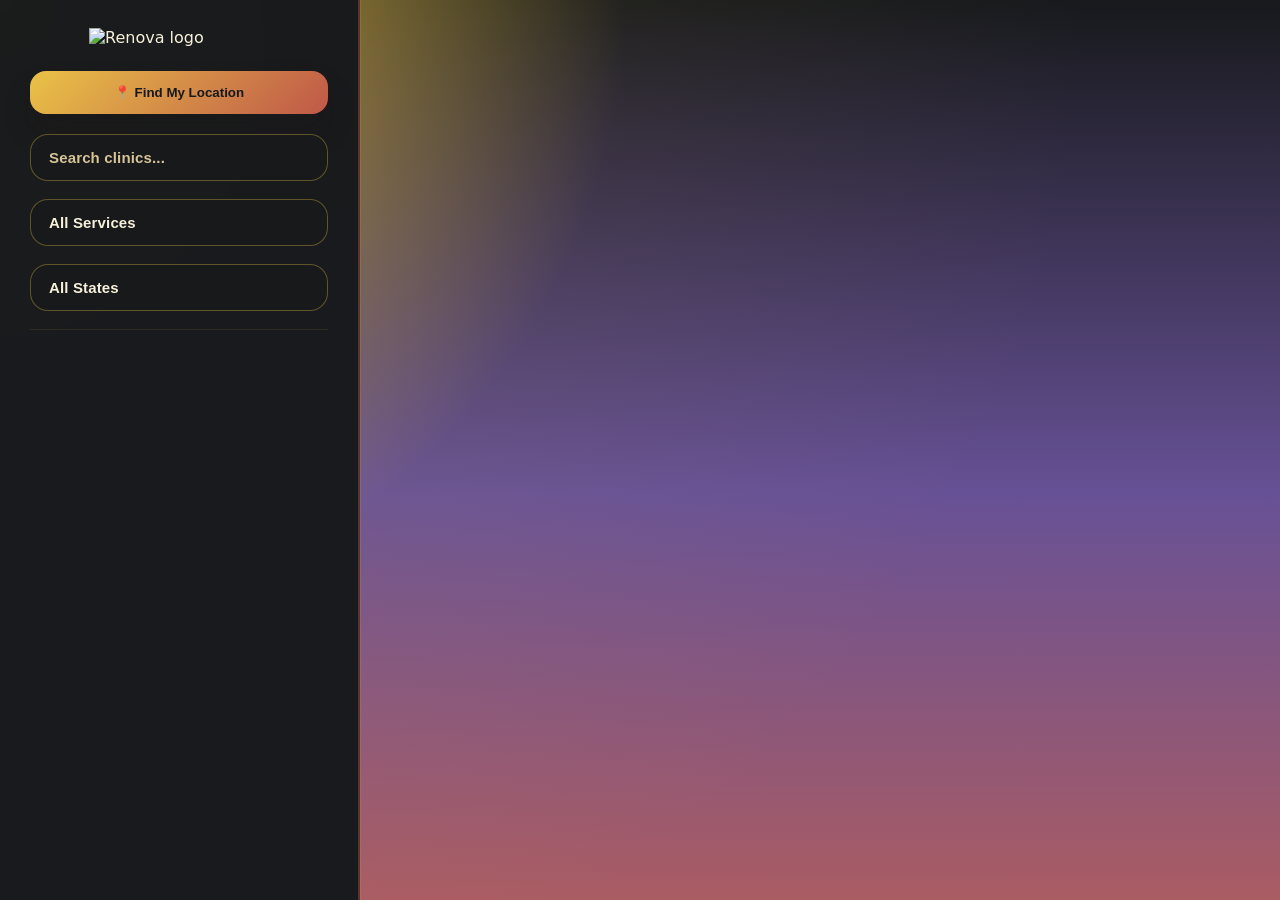
==== index.html @ e1e824bf "Add files via upload" ====
<!DOCTYPE html>
<html lang="en">

<head>
    <meta charset="UTF-8">
    <meta name="viewport" content="width=device-width, initial-scale=1.0">

    <title>Renova</title>

    <link href="https://api.mapbox.com/mapbox-gl-js/v3.15.0/mapbox-gl.css" rel="stylesheet">

    <link rel="stylesheet" href="style.css">
</head>

<body>
    <div id="app">
     
         <aside id="sidebar">
             
            <div class="brand">
                <img id="brand-logo" src="images/logo.svg" alt="Renova logo">
            </div>

            <button id="locate-btn">📍 Find My Location</button>

            <div id="nearest-clinic" style="display:none;">
                <h3 id="nearest-title">📍 Nearest Clinic</h3>
                <div id="nearest-name"></div>
                <div id="nearest-distance"></div>
                <div id="route-summary" style="display:none;">
                    <div id="route-times"></div>
                </div>
            </div>

            <input id="search"
                  type="text"
                  placeholder="Search clinics...">
            <select id="service-filter">
                <option value="">All Services</option>
                <option value="Haemodialysis">Haemodialysis</option>
                <option value="Peritoneal Dialysis">Peritoneal Dialysis</option>
                <option value="Home Dialysis">Home Dialysis</option>
            </select>
            <select id="state-filter">
                <option value="">All States</option>
                <option value="VIC">Victoria</option>
                <option value="NSW">New South Wales</option>
                <option value="QLD">Queensland</option>
                <option value="SA">South Australia</option>
                <option value="WA">Western Australia</option>
                <option value="TAS">Tasmania</option>
                <option value="NT">Northern Territory</option>
                <option value="ACT">Australian Capital Territory</option>
            </select>
            <div id="clinic-list"></div>

        </aside>

         <div id="map"></div>
    </div>

    <script src="https://api.mapbox.com/mapbox-gl-js/v3.15.0/mapbox-gl.js"></script>
    <script src="script.js"></script>
</body>
</html>
---- style.css ----
*, *::before, *::after {
    box-sizing: border-box;
}

html,
body {
    margin: 0;
    height: 100%;
    overflow: hidden;
}

body {
    font-family: Inter, system-ui, -apple-system, BlinkMacSystemFont, "Segoe UI", sans-serif;
    background: radial-gradient(circle at top left, #eac247 0%, rgba(234,194,71,0.05) 40%, transparent 70%),
                linear-gradient(180deg, #17191c 0%, #675196 55%, #aa5c63 100%);
    color: #f7f0da;
    text-rendering: optimizeLegibility;
}

#app {
    display: flex;
    min-height: 100vh;
    height: 100vh;
    overflow: hidden;
}

#sidebar {
    width: 360px;
    min-height: 100vh;
    padding: 28px 30px 30px;
    box-sizing: border-box;
    background: rgba(23, 25, 28, 0.98);
    border-right: 2px solid rgba(190, 88, 72, 0.4);
    box-shadow: 0 0 0 1px rgba(234, 194, 71, 0.12);
    position: relative;
    overflow: hidden;
}

.brand {
    display: flex;
    justify-content: center;
    margin-bottom: 24px;
}

#brand-logo {
    width: 180px;
    height: auto;
    display: block;
}

#map {
    flex: 1;
    min-height: 100vh;
    height: 100vh;
    overflow: hidden;
    padding-bottom: 6px;
}

.mapboxgl-map {
    min-height: 100%;
    height: 100%;
}

h1 {
    margin: 0 0 24px;
    font-size: clamp(2.5rem, 2.3vw, 3.4rem);
    letter-spacing: -0.04em;
    color: #eac247;
    text-shadow: 0 6px 12px rgba(0, 0, 0, 0.25);
}

#search,
#service-filter,
#state-filter {
    width: 100%;
    padding: 14px 18px;
    margin-bottom: 18px;
    border-radius: 18px;
    border: 1px solid rgba(234, 194, 71, 0.35);
    background: rgba(23, 25, 28, 0.96);
    color: #f7f0da;
    font-size: 15px;
    font-family: "Inter", sans-serif;
    font-weight: 600;
    letter-spacing: 0.01em;
    appearance: none;
    -webkit-appearance: none;
    -moz-appearance: none;
    background-image: none;
}

#search,
#service-filter,
#state-filter {
    background-image: none !important;
}

select::-ms-expand {
    display: none;
}

#service-filter,
#state-filter {
    padding-right: 18px;
    appearance: none;
    -webkit-appearance: none;
    -moz-appearance: none;
    background-image: none !important;
    background-position: right 18px center;
    background-repeat: no-repeat;
    background-color: rgba(23, 25, 28, 0.96);
}

#search::placeholder,
#service-filter option,
#state-filter option {
    color: #d8c497;
}

#locate-btn {
    width: 100%;
    padding: 14px 18px;
    margin-bottom: 20px;
    background: linear-gradient(135deg, #eac247 0%, #bf5848 100%);
    color: #17191c;
    font-weight: 700;
    border: none;
    border-radius: 16px;
    cursor: pointer;
    box-shadow: 0 18px 30px rgba(34, 18, 19, 0.16);
    transition: transform 0.2s ease, opacity 0.2s ease;
}

#locate-btn:hover {
    opacity: 0.96;
    transform: translateY(-1px);
}

#nearest-clinic {
    margin-bottom: 24px;
    padding: 20px;
    border-radius: 24px;
    background: rgba(23, 25, 28, 0.96);
    border: 1px solid rgba(234, 194, 71, 0.2);
}

#nearest-clinic h3 {
    margin: 0 0 10px;
    font-size: 1rem;
    letter-spacing: 0.02em;
    color: #eac247;
}

#nearest-name {
    font-size: 1.05rem;
    font-weight: 700;
    margin-bottom: 8px;
    color: #f7f0da;
}

#nearest-distance {
    color: #d8c497;
    line-height: 1.5;
}

#route-summary {
    margin-top: 14px;
    padding: 14px;
    border-radius: 18px;
    background: rgba(106, 47, 91, 0.18);
    border: 1px dashed rgba(234, 194, 71, 0.24);
}

#clinic-list {
    max-height: calc(100vh - 420px);
    overflow-y: auto;
    padding-right: 16px;
    padding-left: 2px;
    scroll-behavior: smooth;
    border-top: 1px solid rgba(234, 194, 71, 0.1);
}

#clinic-list::-webkit-scrollbar {
    width: 10px;
}

#clinic-list::-webkit-scrollbar-track {
    background: rgba(255, 255, 255, 0.05);
    border-radius: 10px;
}

#clinic-list::-webkit-scrollbar-thumb {
    background: rgba(234, 194, 71, 0.35);
    border-radius: 10px;
}

#clinic-list:hover::-webkit-scrollbar-thumb {
    background: rgba(234, 194, 71, 0.65);
}

.clinic-item {
    position: relative;
    padding: 56px 18px 18px;
    margin-bottom: 18px;
    border-radius: 32px;
    background: radial-gradient(circle at top, rgba(103, 81, 150, 0.16), rgba(23, 25, 28, 0.96));
    border: 1px solid rgba(234, 194, 71, 0.18);
    color: #f7f0da;
    cursor: pointer;
    transition: transform 0.24s ease, background 0.24s ease, box-shadow 0.24s ease;
    text-align: center;
    display: grid;
    gap: 10px;
    place-items: center;
    box-shadow: inset 0 0 0 1px rgba(106, 47, 91, 0.08);
    min-height: 140px;
}

.clinic-item:hover {
    transform: translateY(-3px);
    background: linear-gradient(180deg, rgba(106, 47, 91, 0.95), rgba(60, 28, 45, 1));
    border-color: rgba(234, 194, 71, 0.35);
    box-shadow: 0 16px 32px rgba(0, 0, 0, 0.18);
}

.clinic-item strong {
    display: block;
    margin-bottom: 4px;
    color: #eac247;
    font-size: 1rem;
    line-height: 1.3;
}

.clinic-item span {
    color: #d8c497;
    font-size: 0.95rem;
}

.clinic-item::before {
    content: "";
    position: absolute;
    left: 50%;
    transform: translateX(-50%);
    top: 16px;
    width: 14px;
    height: 14px;
    border-radius: 50%;
    background: #675196;
    box-shadow: 0 0 0 6px rgba(103, 81, 150, 0.16), 0 0 0 12px rgba(234, 194, 71, 0.08);
    animation: pulse-dot 1.8s ease-out infinite;
}

@keyframes pulse-dot {
    0%, 100% { transform: translateX(-50%) scale(1); opacity: 1; }
    50% { transform: translateX(-50%) scale(1.2); opacity: 0.65; }
}


.mapboxgl-popup-content {
    padding: 20px;
    border-radius: 24px;
    background: linear-gradient(180deg, rgba(23, 25, 28, 0.98), rgba(40, 24, 35, 0.96));
    color: #f7f0da;
    box-shadow: 0 18px 40px rgba(0, 0, 0, 0.35);
    max-width: 300px;
    min-width: 220px;
    width: auto;
}

.mapboxgl-popup {
    max-width: calc(100vw - 40px) !important;
}

.mapboxgl-popup-content {
    overflow-wrap: anywhere;
    word-break: break-word;
}

.clinic-card {
    width: 100%;
    max-width: 320px;
    box-sizing: border-box;
    word-break: break-word;
}

.directions-row {
    display: grid;
    gap: 10px;
    margin-top: 16px;
}

.directions-toggle {
    width: 100%;
    border: none;
    border-radius: 16px;
    background: #bf5848;
    color: #f7f0da;
    font-weight: 700;
    padding: 10px 14px;
    text-align: center;
    cursor: pointer;
    box-shadow: 0 12px 24px rgba(0, 0, 0, 0.18);
}

.directions-menu {
    display: none;
    gap: 10px;
}

.directions-menu.show {
    display: grid;
}

.route-button,
.directions-button,
.call-button {
    width: 100%;
    justify-content: center;
    padding: 10px 14px;
    min-height: 40px;
    border-radius: 14px;
    font-size: 0.92rem;
}

.route-button {
    background: #eac247;
    color: #17191c;
    border: none;
}

.directions-button {
    display: inline-flex;
    align-items: center;
    justify-content: center;
    gap: 8px;
    background: #675196;
    color: #f7f0da;
    text-decoration: none;
    border-radius: 14px;
}

.directions-button.google {
    background: #aa5c63;
}

.directions-button.apple {
    background: #17191c;
    border: 1px solid rgba(234, 194, 71, 0.3);
}

.call-button {
    background: #bf5848;
    color: #f7f0da;
    display: inline-flex;
    align-items: center;
    justify-content: center;
    text-decoration: none;
    box-shadow: 0 12px 20px rgba(0, 0, 0, 0.12);
}

.call-button:hover,
.route-button:hover,
.directions-button:hover,
.directions-toggle:hover {
    opacity: 0.96;
    transform: translateY(-1px);
}

.directions-button svg,
.route-button svg {
    margin-right: 8px;
}

.clinic-card h2 {
    margin: 0 0 12px;
    font-size: 1.25rem;
    color: #eac247;
    line-height: 1.2;
}

.clinic-card p {
    margin: 10px 0;
    color: #dacd9b;
    line-height: 1.6;
}

.clinic-card a {
    display: inline-flex;
    align-items: center;
    justify-content: center;
    padding: 10px 14px;
    border-radius: 14px;
    text-decoration: none;
    color: #f7f0da;
    background: rgba(103, 81, 150, 0.16);
    border: 1px solid rgba(234, 194, 71, 0.16);
    box-shadow: inset 0 0 0 1px rgba(255, 255, 255, 0.04);
}

.clinic-card a.website-link {
    display: inline-flex;
    align-items: center;
    justify-content: center;
    background: linear-gradient(135deg, rgba(234, 194, 71, 0.16), rgba(103, 81, 150, 0.14));
    border: 1px solid rgba(234, 194, 71, 0.35);
    color: #eac247;
    font-weight: 700;
    width: fit-content;
    margin-top: 10px;
    padding: 10px 14px;
    border-radius: 14px;
    transition: transform 0.18s ease, box-shadow 0.18s ease;
}

.clinic-card a.website-link:hover {
    transform: translateY(-1px);
    box-shadow: 0 12px 20px rgba(234, 194, 71, 0.15);
}

.clinic-card a:hover {
    transform: translateY(-1px);
    box-shadow: inset 0 0 0 1px rgba(234, 194, 71, 0.25);
}


@media (max-width: 900px) {
    #app {
        flex-direction: column;
    }

    #sidebar {
        width: 100%;
        min-height: auto;
        border-right: none;
        border-bottom: 2px solid rgba(190, 88, 72, 0.35);
    }

    #clinic-list {
        max-height: 300px;
    }
}
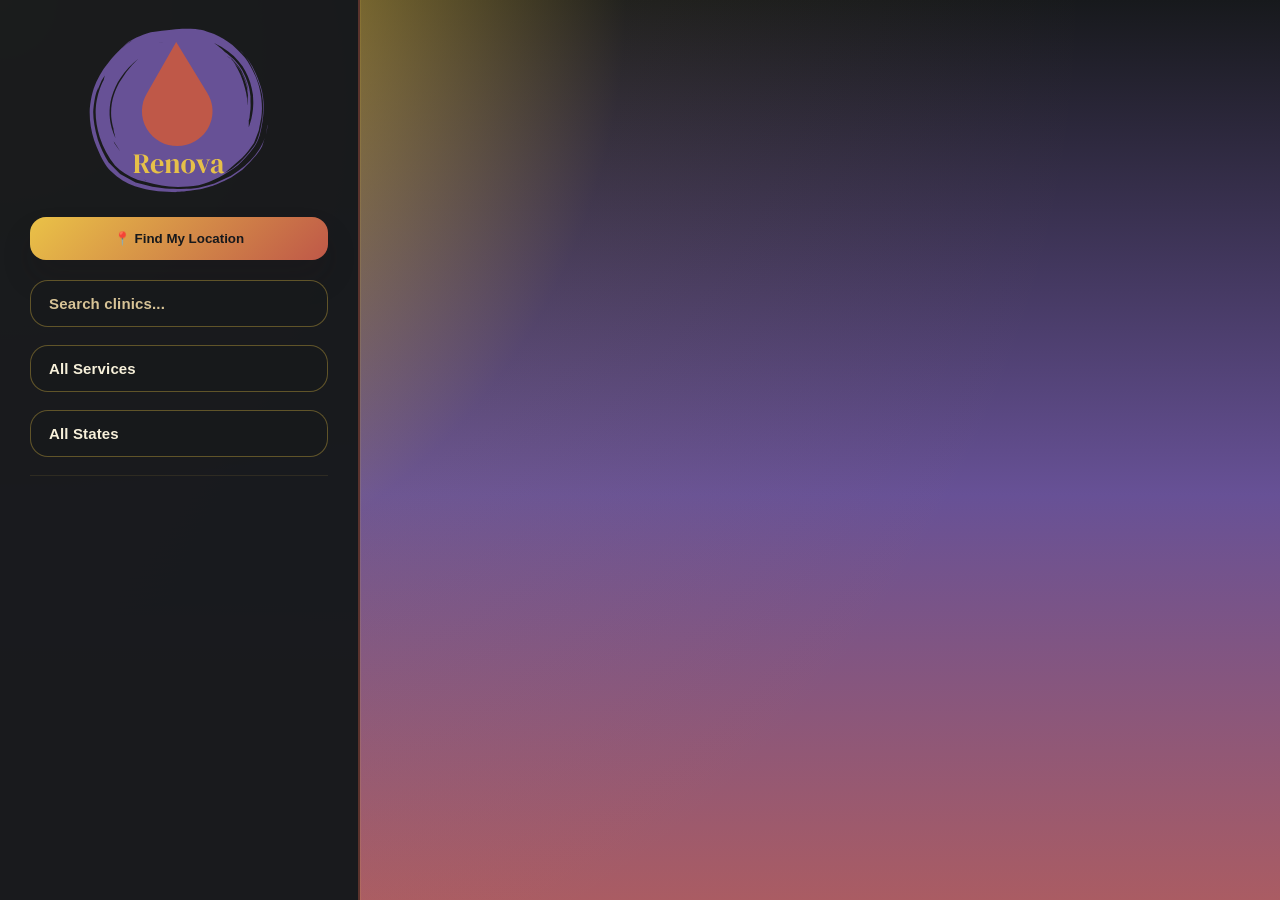
==== commit 4efbcbb1: "Add map site and review tool" ====
--- a/index.html
+++ b/index.html
@@ -14,9 +14,7 @@
 
 <body>
     <div id="app">
-     
-         <aside id="sidebar">
-             
+        <aside id="sidebar">
             <div class="brand">
                 <img id="brand-logo" src="images/logo.svg" alt="Renova logo">
             </div>
@@ -56,7 +54,7 @@
 
         </aside>
 
-         <div id="map"></div>
+        <div id="map"></div>
     </div>
 
     <script src="https://api.mapbox.com/mapbox-gl-js/v3.15.0/mapbox-gl.js"></script>
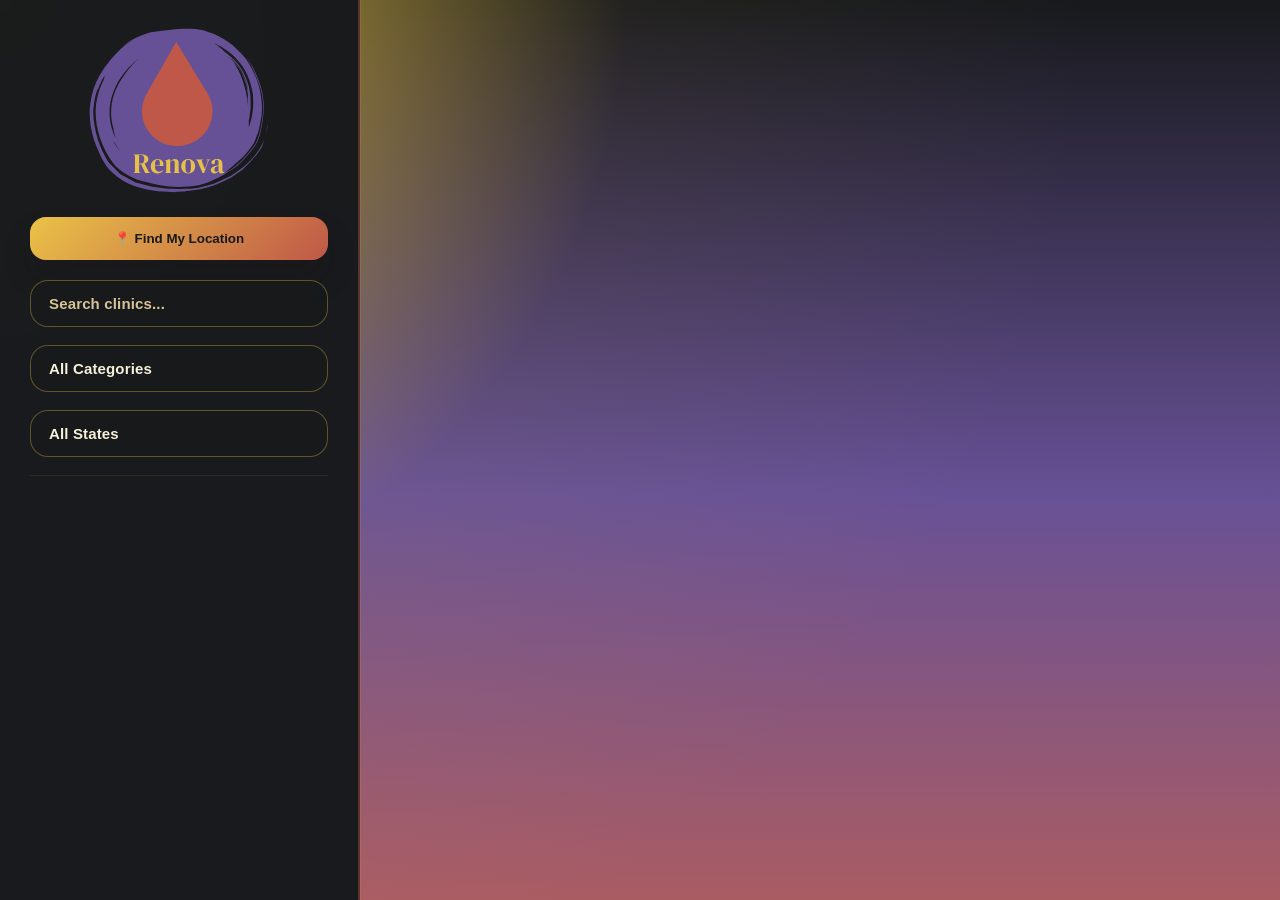
==== commit 58619457: "map update showcase" ====
--- a/index.html
+++ b/index.html
@@ -15,6 +15,11 @@
 <body>
     <div id="app">
         <aside id="sidebar">
+            <button id="mobile-sheet-toggle" type="button" aria-expanded="false" aria-controls="sidebar">
+                <span class="sheet-grab" aria-hidden="true"></span>
+                <span class="sheet-label">Expand dashboard</span>
+            </button>
+
             <div class="brand">
                 <img id="brand-logo" src="images/logo.svg" alt="Renova logo">
             </div>
@@ -34,10 +39,10 @@
                   type="text"
                   placeholder="Search clinics...">
             <select id="service-filter">
-                <option value="">All Services</option>
-                <option value="Haemodialysis">Haemodialysis</option>
-                <option value="Peritoneal Dialysis">Peritoneal Dialysis</option>
-                <option value="Home Dialysis">Home Dialysis</option>
+                <option value="">All Categories</option>
+                <option value="hospital">Hospital</option>
+                <option value="clinic">Clinic</option>
+                <option value="other">Other</option>
             </select>
             <select id="state-filter">
                 <option value="">All States</option>
--- a/style.css
+++ b/style.css
@@ -1,5 +1,15 @@
 *, *::before, *::after {
     box-sizing: border-box;
+}
+
+:root {
+    --app-height: 100vh;
+}
+
+@supports (height: 100dvh) {
+    :root {
+        --app-height: 100dvh;
+    }
 }
 
 html,
@@ -19,14 +29,14 @@
 
 #app {
     display: flex;
-    min-height: 100vh;
-    height: 100vh;
+    min-height: var(--app-height);
+    height: var(--app-height);
     overflow: hidden;
 }
 
 #sidebar {
     width: 360px;
-    min-height: 100vh;
+    min-height: var(--app-height);
     padding: 28px 30px 30px;
     box-sizing: border-box;
     background: rgba(23, 25, 28, 0.98);
@@ -36,6 +46,10 @@
     overflow: hidden;
 }
 
+#mobile-sheet-toggle {
+    display: none;
+}
+
 .brand {
     display: flex;
     justify-content: center;
@@ -50,8 +64,8 @@
 
 #map {
     flex: 1;
-    min-height: 100vh;
-    height: 100vh;
+    min-height: var(--app-height);
+    height: var(--app-height);
     overflow: hidden;
     padding-bottom: 6px;
 }
@@ -59,6 +73,22 @@
 .mapboxgl-map {
     min-height: 100%;
     height: 100%;
+}
+
+.clinic-marker-bob svg {
+    transform-origin: center bottom;
+    animation: marker-bob 1.8s ease-in-out infinite;
+}
+
+@keyframes marker-bob {
+    0%, 100% { transform: translateY(0); }
+    50% { transform: translateY(-3px); }
+}
+
+@media (prefers-reduced-motion: reduce) {
+    .clinic-marker-bob svg {
+        animation: none;
+    }
 }
 
 h1 {
@@ -424,18 +454,162 @@
 
 
 @media (max-width: 900px) {
+    html,
+    body {
+        height: auto;
+        min-height: 100%;
+        overflow: auto;
+    }
+
     #app {
+        --sheet-height: 42dvh;
         flex-direction: column;
+        height: var(--app-height);
+        min-height: var(--app-height);
+        overflow: hidden;
+    }
+
+    body.sheet-expanded #app {
+        --sheet-height: 72dvh;
     }
 
     #sidebar {
+        order: 2;
         width: 100%;
-        min-height: auto;
+        height: var(--sheet-height);
+        min-height: var(--sheet-height);
+        max-height: var(--sheet-height);
+        padding: 14px 14px 12px;
         border-right: none;
-        border-bottom: 2px solid rgba(190, 88, 72, 0.35);
+        border-top: 2px solid rgba(190, 88, 72, 0.35);
+        border-bottom: 0;
+        border-radius: 18px 18px 0 0;
+        overflow-y: auto;
+        overflow-x: hidden;
+        z-index: 3;
+        transition: height 240ms ease, min-height 240ms ease, max-height 240ms ease;
+    }
+
+    #mobile-sheet-toggle {
+        display: grid;
+        place-items: center;
+        width: 100%;
+        margin: -4px 0 10px;
+        border: 1px solid rgba(234, 194, 71, 0.24);
+        background: linear-gradient(180deg, rgba(33, 26, 45, 0.88), rgba(23, 25, 28, 0.92));
+        border-radius: 12px;
+        padding: 8px 10px;
+        -webkit-appearance: none;
+        appearance: none;
+        color: #d8c497;
+        cursor: pointer;
+        font-weight: 600;
+        font-size: 0.84rem;
+        letter-spacing: 0.01em;
+        gap: 6px;
+        touch-action: manipulation;
+    }
+
+    #mobile-sheet-toggle .sheet-grab {
+        width: 54px;
+        height: 5px;
+        border-radius: 999px;
+        background: rgba(234, 194, 71, 0.65);
+        box-shadow: 0 0 0 1px rgba(23, 25, 28, 0.45);
+    }
+
+    #mobile-sheet-toggle .sheet-label {
+        text-transform: uppercase;
+        font-size: 0.72rem;
+        opacity: 0.9;
+    }
+
+    body.sheet-expanded #mobile-sheet-toggle .sheet-label {
+        opacity: 1;
+    }
+
+    .brand {
+        margin-bottom: 10px;
+    }
+
+    #brand-logo {
+        width: 124px;
+    }
+
+    #locate-btn {
+        padding: 11px 12px;
+        margin-bottom: 10px;
+        border-radius: 12px;
+        font-size: 0.95rem;
+    }
+
+    #search,
+    #service-filter,
+    #state-filter {
+        margin-bottom: 10px;
+        padding: 10px 12px;
+        border-radius: 12px;
+        font-size: 0.93rem;
+    }
+
+    #nearest-clinic {
+        margin-bottom: 12px;
+        padding: 12px;
+        border-radius: 14px;
+    }
+
+    #nearest-clinic h3 {
+        font-size: 0.92rem;
     }
 
     #clinic-list {
-        max-height: 300px;
-    }
-}
+        max-height: min(18dvh, 180px);
+        padding-right: 8px;
+        border-top: 0;
+    }
+
+    .clinic-item {
+        min-height: 96px;
+        padding: 34px 12px 12px;
+        margin-bottom: 10px;
+        border-radius: 16px;
+        gap: 6px;
+    }
+
+    .clinic-item::before {
+        top: 10px;
+        width: 10px;
+        height: 10px;
+    }
+
+    #map {
+        order: 1;
+        height: calc(var(--app-height) - var(--sheet-height));
+        min-height: 180px;
+        max-height: calc(var(--app-height) - 160px);
+        padding-bottom: 0;
+        transition: height 240ms ease, max-height 240ms ease;
+    }
+}
+
+@media (max-width: 640px) {
+    #app {
+        --sheet-height: 46dvh;
+    }
+
+    body.sheet-expanded #app {
+        --sheet-height: 78dvh;
+    }
+
+    #sidebar {
+        padding-bottom: max(10px, env(safe-area-inset-bottom));
+    }
+
+    #map {
+        min-height: 160px;
+    }
+
+    #clinic-list {
+        max-height: min(20dvh, 190px);
+    }
+}
